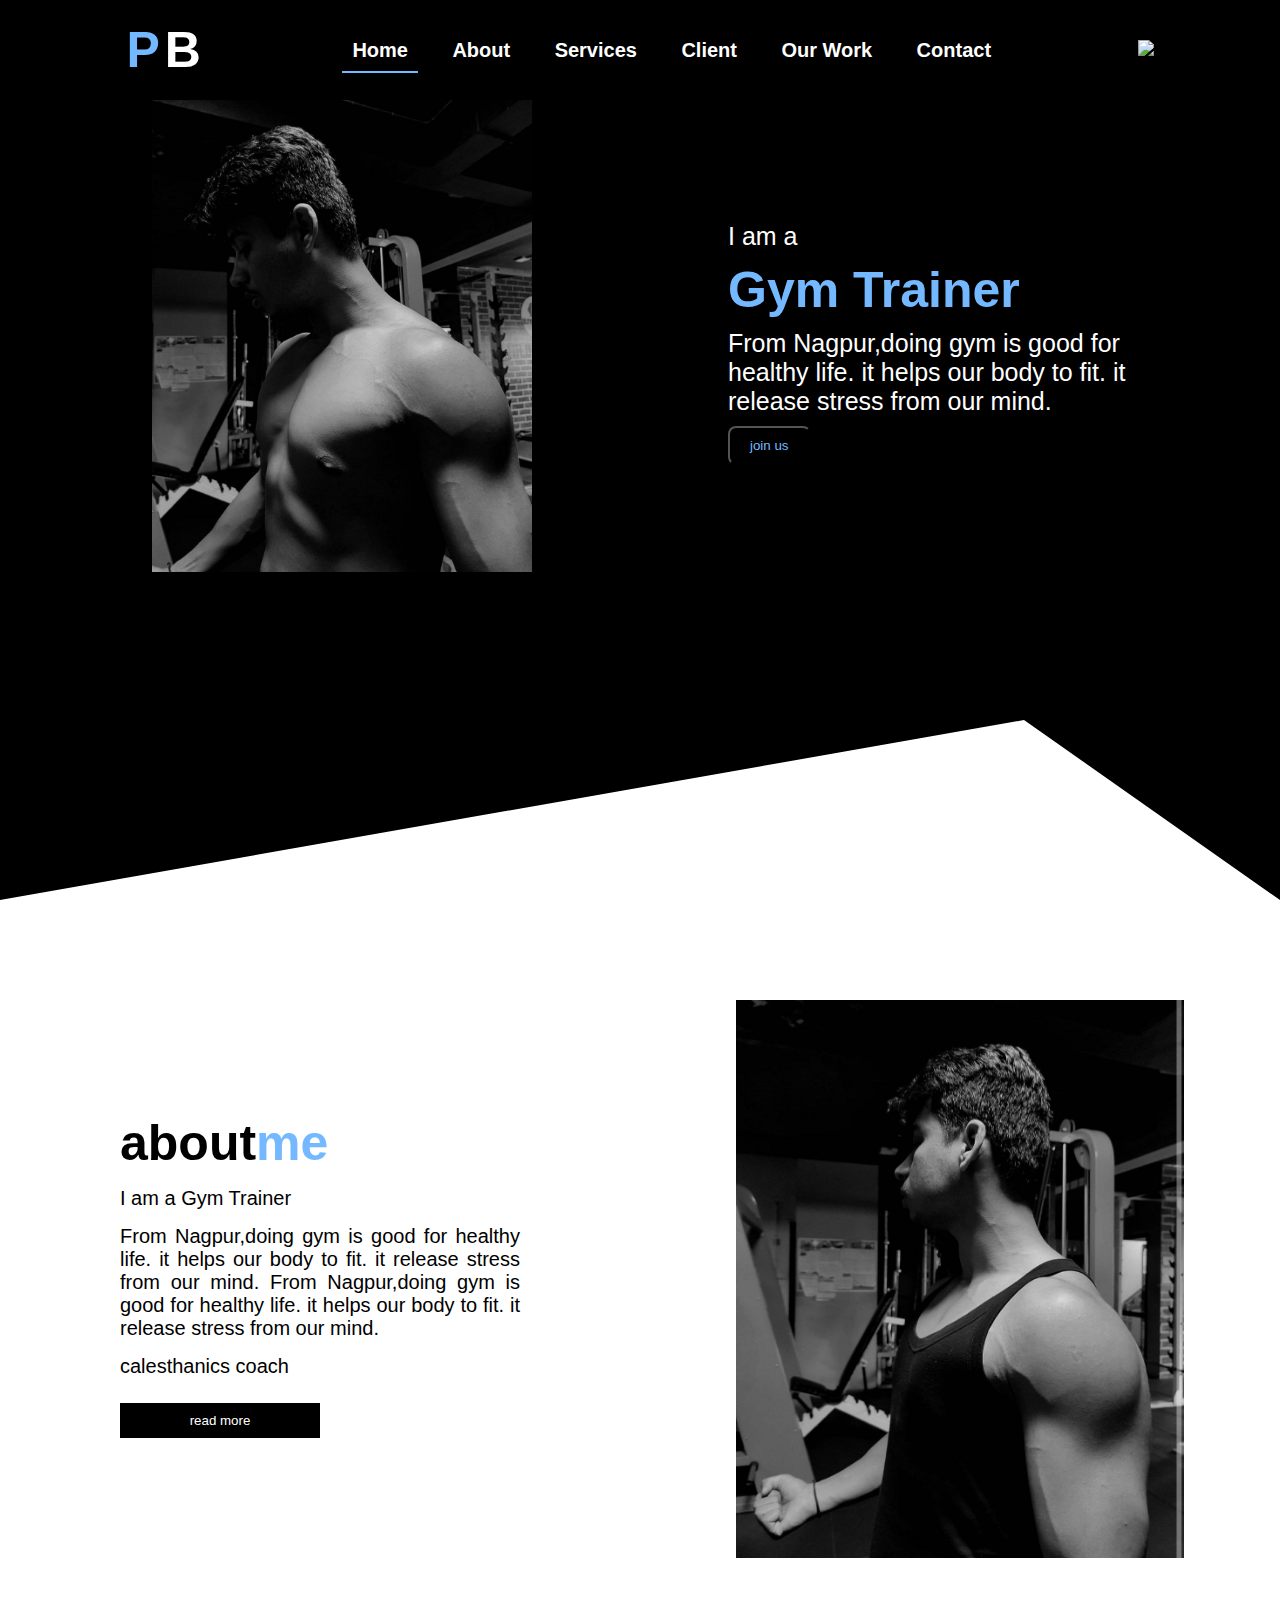
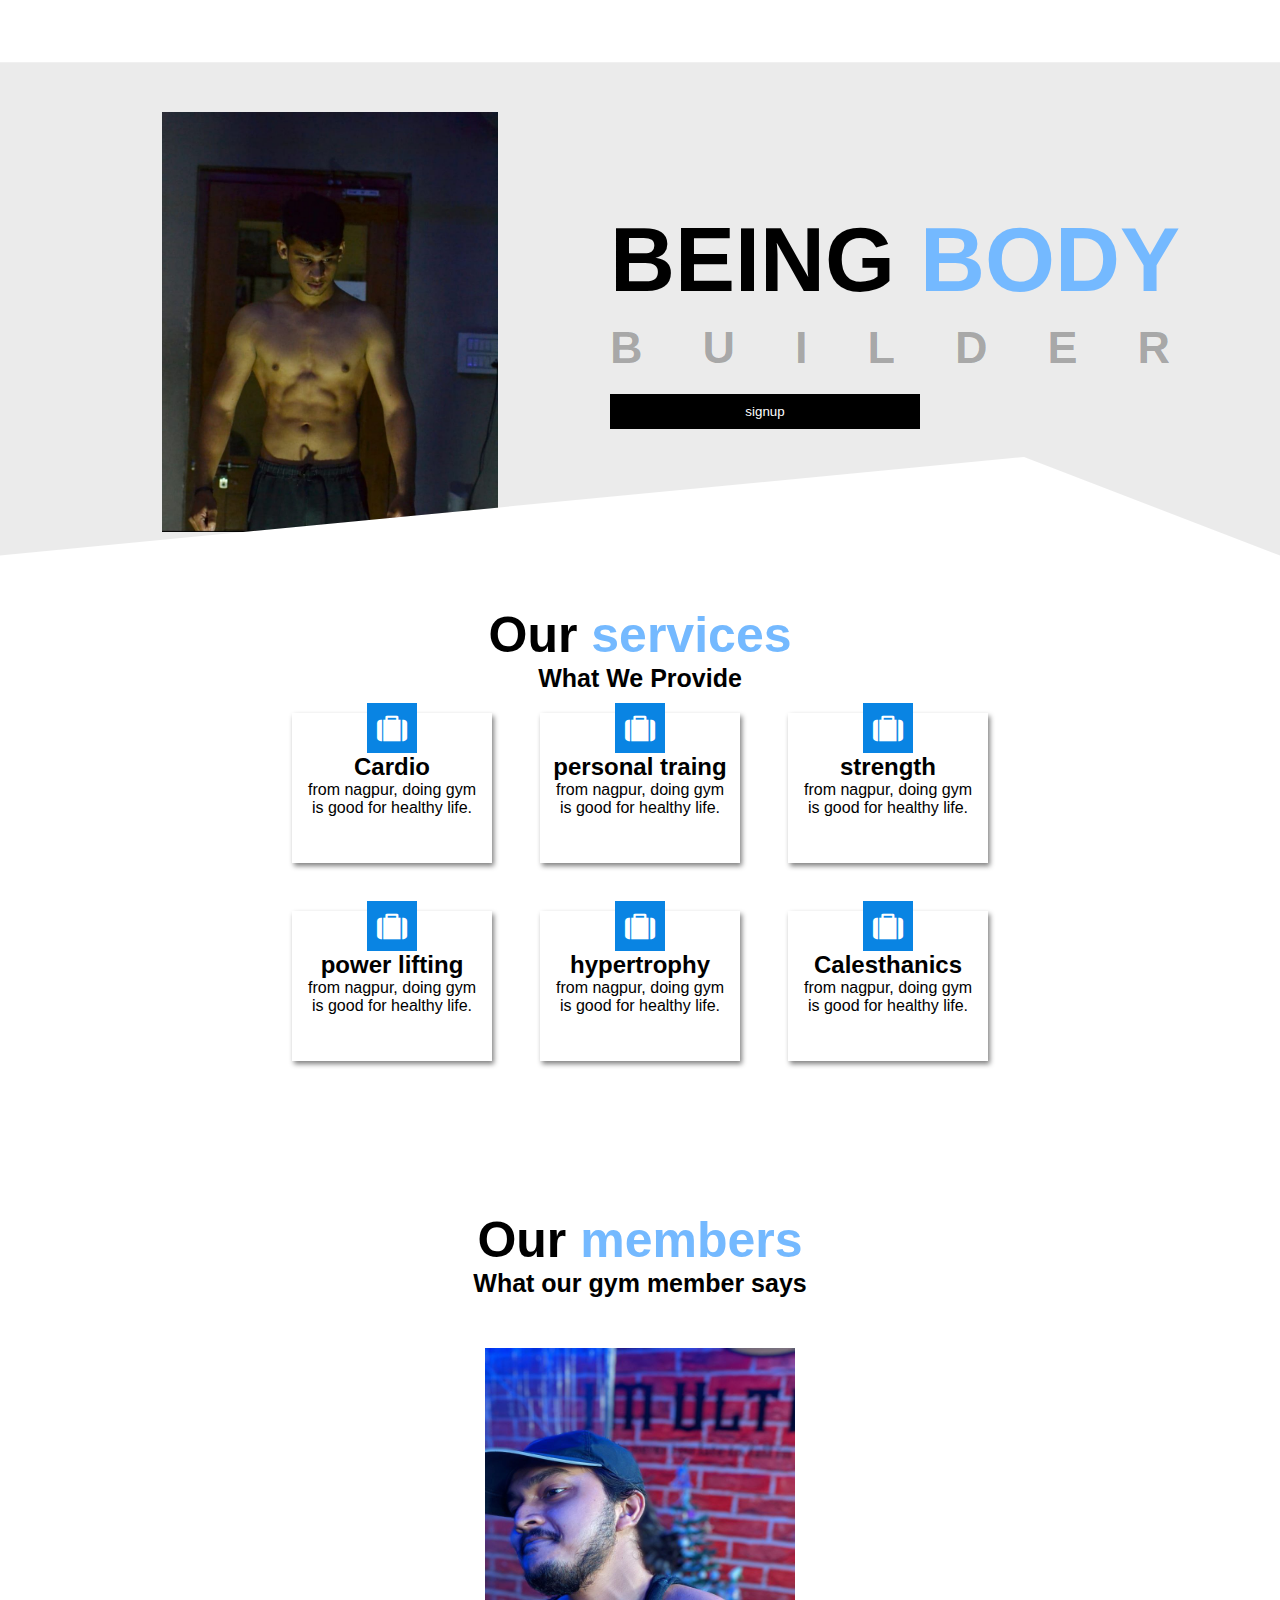
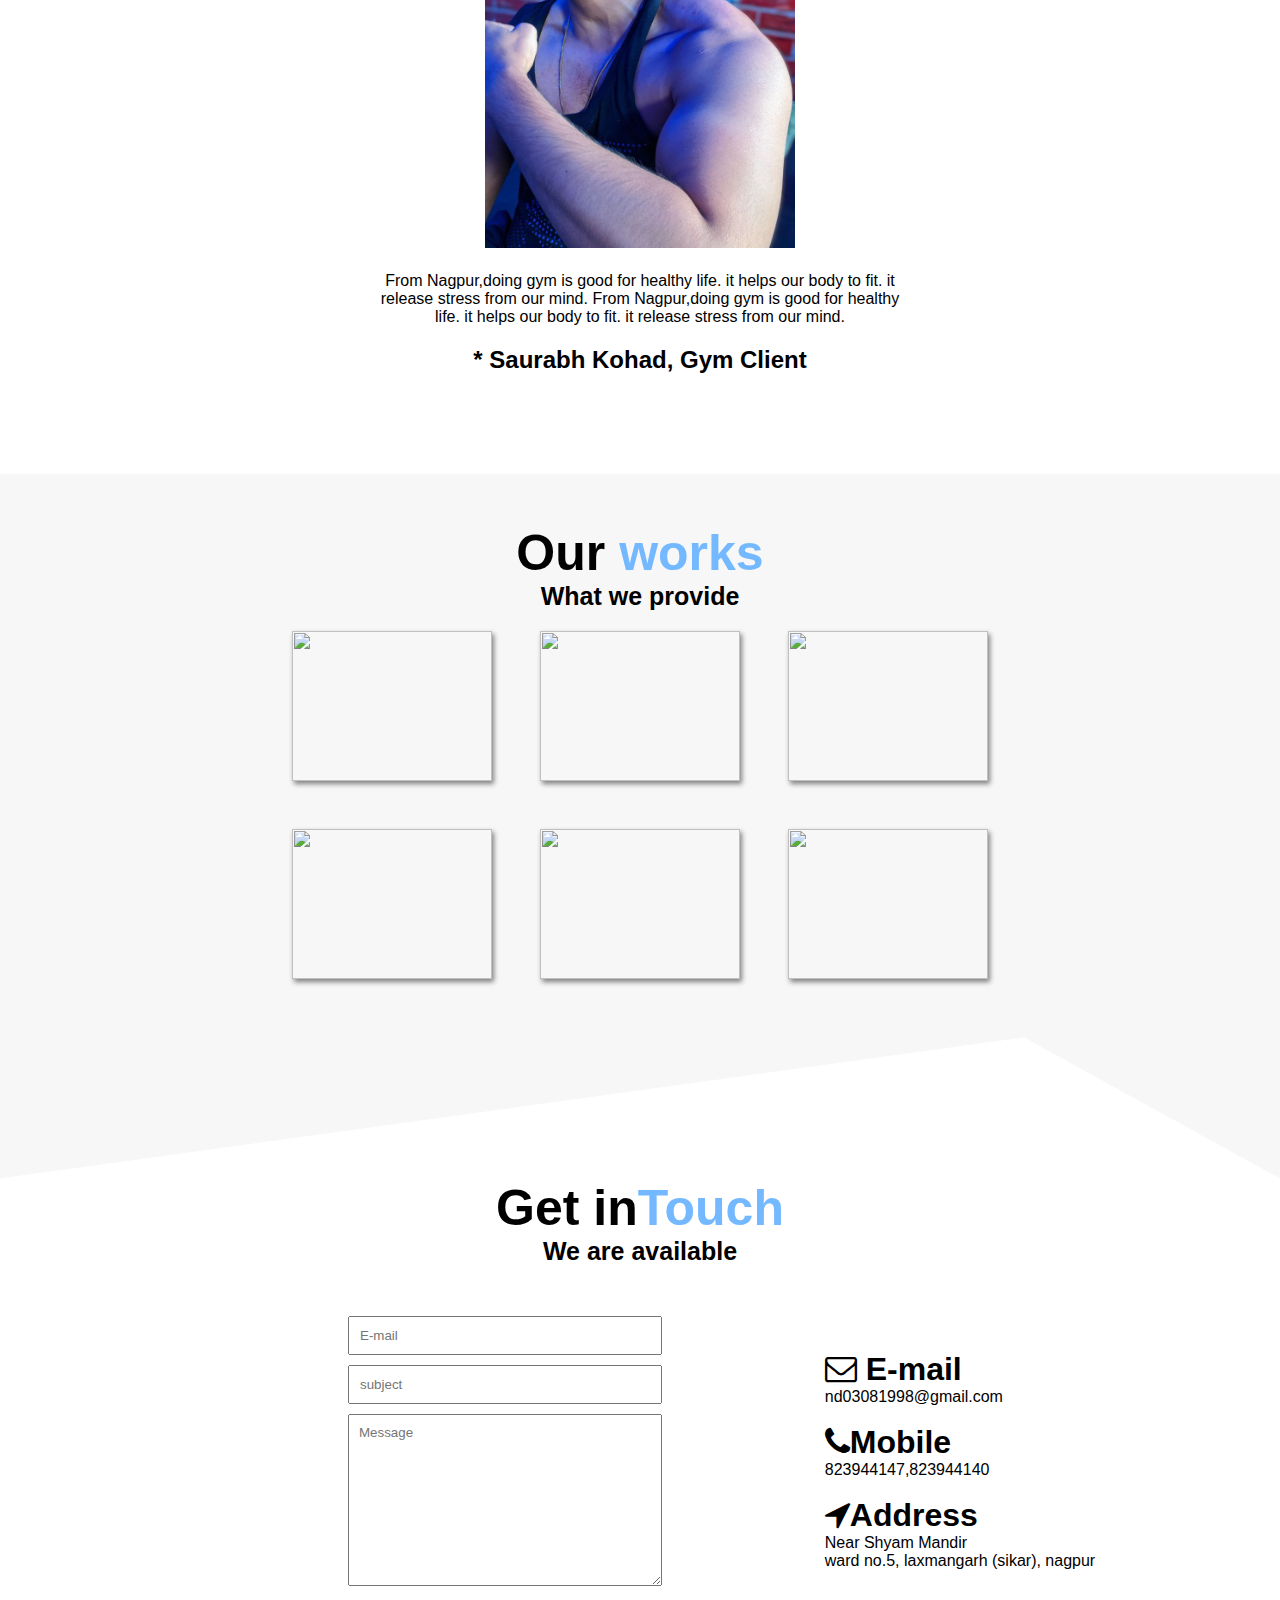
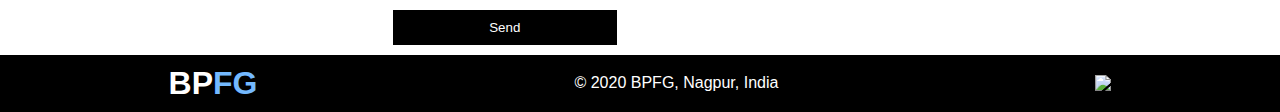
==== index.html @ 3e50f6fe "Update and rename gym website.html to index.html" ====
<!DOCTYPE html>
<html>
<head>
	<meta charset="utf-8">
	<meta name="viewport" content="width=device-width, initial-scale=1">
	<link rel="stylesheet" type="text/css" href="style.css">
	<link rel="stylesheet" type="text/css" href="https://cdnjs.cloudflare.com/ajax/libs/font-awesome/4.7.0/css/font-awesome.min.css">
	<title>pranay fitness</title>
</head>
<body>

	<header>
		<nav>
			<div class="logo">
				<span id="blue">P</span>B
		    </div>
		    <div class="menu">
		    	<a href="#">Home</a>
		    	<a href="#">About</a>
		    	<a href="#">Services</a>
		    	<a href="#">Client</a>
		    	<a href="#">Our Work</a>
		    	<a href="#">Contact</a>
		    </div>

		    <div class="icon">
		    	<img src="/images/icon6.PNG">
		    </div>
		</nav>

		<div class="container">
			<div class="left">
				<div class="pranu">
				<img src="images/pranay1.jpg">
			    </div>
		    </div>

            <div class="right">
            	<p>I am a</p>
            	<h1>Gym Trainer</h1>
            	<p>From Nagpur,doing gym is good for healthy life. it helps our body to fit. it 
            	release stress from our mind.</p>
            	<button class="btn">join us</button>

            </div>
          
	    </div>
   </header>
   <section id="about">
   	<div class="about-row">
   		<div class="about-left-col">
   		<h1>about<span id="blue">me</span></h1>
   		<p id="p-title">I am a Gym Trainer</p>
   		<p>
   			From Nagpur,doing gym is good for healthy life. it helps our body to fit. it 
            	release stress from our mind. From Nagpur,doing gym is good for healthy life. it helps our body to fit. it 
            	release stress from our mind.
            </p>
            <p>
            	calesthanics coach
            </p>
            
            <button class="c-btn">read more</button>
            </div>
   		<div class="about-right-col">
   			<img src="images/pranay2.jpg">
   		</div>
   	</div>
   </section>
   <section id="signup">
   	    <div class="signup-row">
             <div class="signup-left-col">
             	<img src="images/pranay3.jpg">
             </div>  
             <div class="signup-right-col">
             	<h1> BEING <span id="blue">BODY</span></h1>
             	<h2>BUILDER</h2>
             	<button class="c-btn">signup</button>

             </div>	
        </div>

   </section>
   <section id="services">
   	<div class="services-info">
   		<h1>Our <span id="blue">services</span></h1>
   		<p>What We Provide</p>
   	</div>
   	<div class="services-row">
   		<div class='services-box'>
   			<i class="fa fa-suitcase" aria-hidden="true"></i>

   			<h2>Cardio</h2>
   			<p> from nagpur, doing gym is good for healthy life.</p>

   		</div>
   		<div class='services-box'>
   			<i class="fa fa-suitcase" aria-hidden="true"></i>

   			<h2>personal traing</h2>
   			<p> from nagpur, doing gym is good for healthy life.</p>

   		</div>
   		<div class='services-box'>
   			<i class="fa fa-suitcase" aria-hidden="true"></i>

   			<h2>strength</h2>
   			<p> from nagpur, doing gym is good for healthy life.</p>

   		</div>
   		<div class='services-box'>
   			<i class="fa fa-suitcase" aria-hidden="true"></i>

   			<h2>power lifting</h2>
   			<p> from nagpur, doing gym is good for healthy life.</p>

   		</div>
   		<div class='services-box'>
   			<i class="fa fa-suitcase" aria-hidden="true"></i>
   			<h2>hypertrophy</h2>
   			<p> from nagpur, doing gym is good for healthy life.</p>

   		</div>
   		<div class='services-box'>
   			<i class="fa fa-suitcase" aria-hidden="true"></i>

   			<h2>Calesthanics</h2>
   			<p> from nagpur, doing gym is good for healthy life.</p>

   		</div>
   	</div>
   </section>
   <section id="members">
   	 <div class="services-info">
   		<h1>Our <span id="blue">members</span></h1>
   		<p>What our gym member says</p>
   	 </div>
   	 <div class="members-card">

   	 	<img src="images/saurabh.jpg">
   	 	<p>
   			From Nagpur,doing gym is good for healthy life. it helps our body to fit. it 
            	release stress from our mind. From Nagpur,doing gym is good for healthy life. it helps our body to fit. it 
            	release stress from our mind.
            </p> 
            <h2>* Saurabh Kohad, Gym Client</h2>

   	 	
   	 </div>
   </section>
   <section id ="work">
   	<div class="services-info">
   		<h1>Our <span id="blue">works</span></h1>
   		<p>What we provide</p>
   	 </div>

   
   <div class="services-row">
   	<div class="work-box">
   		<img src="images/sport1.JPEG">
   	</div>
   	<div class="work-box">
   		<img src="images/sport2.JPEG">
   	</div>
   	<div class="work-box">
   		<img src="images/sport3.JPEG">
   	</div>
   	<div class="work-box">
   		<img src="images/sport4.JPEG">
   	</div>
   	<div class="work-box">
   		<img src="images/sport5.JPEG">
   	</div>
    <div class="work-box">
   		<img src="images/sport6.JPEG">
   	</div>
   	
   </div>
</section>
<section id="contact">
	<div class="services-info">
   		<h1>Get in<span id="blue">Touch</span></h1>
   		<p>We are available</p>
   	 </div>
   	 <div class="contact-row"> 
   	 	<div class="contact-left-col">
   	 		<div class="form">
   	 			<input type="text" name="place" placeholder="E-mail">
   	 			<input type="text" name="place" placeholder="subject"> <br>
   	 			<textarea rows="10" cols="40" placeholder="Message"></textarea><br>
   	 			<button class="c-btn">Send</button>
   	 		</div>
   	 		
   	 	</div>
   	 	<div class="contact-rightt-col">
   	 		<h1><i class="fa fa-envelope-o" aria-hidden="true"></i> E-mail</h1><p>
   	 		nd03081998@gmail.com</p><br>
   	 		<h1><i class="fa fa-phone" aria-hidden="true"></i>Mobile</h1><p>823944147,823944140</p>
   	 		<br>
   	 		<h1><i class="fa fa-location-arrow" aria-hidden="true"></i>Address</h1>
   	 		<p>Near Shyam Mandir<br>
   	 		ward no.5, laxmangarh (sikar), nagpur
   	 	</p>
   	 		
   	 	</div>
   	 	
   	 </div>
	
</section>
<section id="footer">
	<h1>BP<span id="blue">FG</span></h1>
	<p>&copy; 2020 BPFG, Nagpur, India</p>
	<img src="images/icon6.PNG">
</section>

</body>
</html>
---- style.css ----
*{padding: 0; margin: 0;box-sizing: border-box;font-family: sans-serif;}
header{
	width: 100%;
	height: 100vh;
	background: black; 
	clip-path: polygon(0% 0%,100% 0%,100% 100%,80% 80%, 0% 100%);
}
nav{
	width: 100%;
	height: 100px;
	display: flex;
	justify-content: space-evenly;
	align-items: center;
	color: white;
}

.logo{
	font-size: 50px;
	font-weight: bold;
	letter-spacing: 5px;
}

#blue{
	color: #74b9ff;
}

.menu a{
	text-decoration: none;
	color: white;
	font-size: 20px;
	font-weight: bold;
	padding: 10px;
	margin: 10px;
}

.menu a:first-child{
	border-bottom: 2px solid #74b9ff;
}

.container{
	width: 100%;
	display: flex;
	justify-content: center;
	align-items: center;
	color: white;
}

.left{
	flex-basis: 45%;
}

.right{
	flex-basis: 45%;
	max-width: 400px;
}

.right h1{
	color: #74b9ff;
	font-size: 50px;
}

.right p{
	font-size: 25px;
	margin: 10px 0px;
}

.btn{
	background: transparent;
	padding: 10px 20px;
	color: #74b9ff;
	border1px solid #74b9ff;
	border-radius: 8px;
}

#about{
	padding: 100px 0px;
}

.about-row{
	width: 100%;
	display: flex;
	justify-content: space-around;
	align-items: center;
}

.about-left-col{
	flex-basis: 50%;
}

.about-right-col{
	flex-basis: 50%;
	text-align: center;
}

.about-right-col img{
	width: 70%;
}

.about-left-col{
	max-width: 400px;
	 margin: auto;
}

.about-left-col h1{
    font-size: 50px;
}

.about-left-col p{
	font-size: 20px;
	text-align: justify;
	margin: 15px 0px;
}

.c-btn{
	padding: 10px;
	margin: 10px 0px;
	color: white;
	border: none;
	background: #74b9ff;
}

.pranu img{
	width: 66%;
}

#signup{
	padding: 50px;
	padding-bottom: 20px;
	background: rgba(0,0,0,0.08);
	clip-path: polygon(0% 0%,100% 0%,100% 100%,80% 80%, 0% 100%);
}
.signup-row{
	display: flex;
	justify-content: space-around;
	align-items: center;
}

.signup-left-col{
	flex-basis: 50%;
	text-align: center;
}

.signup-left-col img{
	width: 60%;
}

.signup-right-col{
	flex-basis: 50%;
}

.signup-right-col h1{
	font-size: 90px;
}

.signup-right-col h2{
	font-size: 45px;
	letter-spacing: 60px;
	color: rgba(0,0,0,0.3);
	margin: 10px 0px;
}

#services{
	padding: 50px 0px;
}

.services-info{
	text-align: center;

}

.services-info h1{
	font-size: 50px;
}

.services-info p{
	font-size: 25px;
	font-weight: bold ;
}

.services-row{
	display: grid;
	grid-template-columns: repeat(3,200px);
	grid-auto-rows: minmax(150px,auto);
	grid-gap: 3em;
	justify-content: center;
	padding-top: 20px;
}

.services-box{
	box-shadow: 2px 3px 5px grey;
	padding: 10px;
	text-align: center;
}
.services-box i{
	background:#0984e3;
	color: white;
	font-size: 30px;
	padding: 10px;
	margin-top: -20px;
}
#members{
	padding: 100px;
	background: url(images/dumbell.png);
	background-size: 35% 35%;
	background-repeat: no-repeat;
	background-position: top right;
}

#members img{
	width: 310px;
	height: 500px;
}
.members-card{
	text-align: center;
	padding-top: 50px;
	width: 50%;
	margin: auto;
}

.members-card p{
	margin: 20px 0px;
}

.members-card h2{
	margin: 20px opx;
}



#work{
	padding-top: 50px;
	padding-bottom: 200px;
	background: rgba(0, 0, 0, 0.03);
	clip-path: polygon(0% 0%,100% 0%,100% 100%,80% 80%, 0% 100%);

}
.work-box{
	box-shadow: 2px 3px 5px grey;

}
.work-box img{
	width: 100%;
	height: 100%;
}
.contact{
	padding: 30px 0px;

}
.contact-row{
	display: flex;
	justify-content: center;
	align-items: center;
}
.contact-left-col{
	flex-basis: 50%;
	padding-top: 50px;
}
.contact-right-col{
	flex-basis: 50%;
	max-width: 450px;
	margin: auto;
	
}
.contact-right-col i{
	font-size: 20px;
	padding: 10px;
	background: #74b9ff;
	color: white;
}
.contact-right-col p{
	margin-top: 10px;
	margin-bottom: 20px;
}
.form{
	width: 70%;
	margin: auto;
	text-align: center;
}
.form input[type="text"]{
	width: 70%;
	padding: 10px;
	margin-bottom: 10px;
}
textarea{
	width: 70%;
	padding: 10px;
	margin-bottom: 10px;
}

.c-btn{
	background: black;
	color: white;
	padding: 10px;
	width: 50%;
	border: none;
}
#footer{
	background: black;
	color: white;
	padding: 10px;
	display: flex;
	justify-content: space-around;
	align-items: center;
}
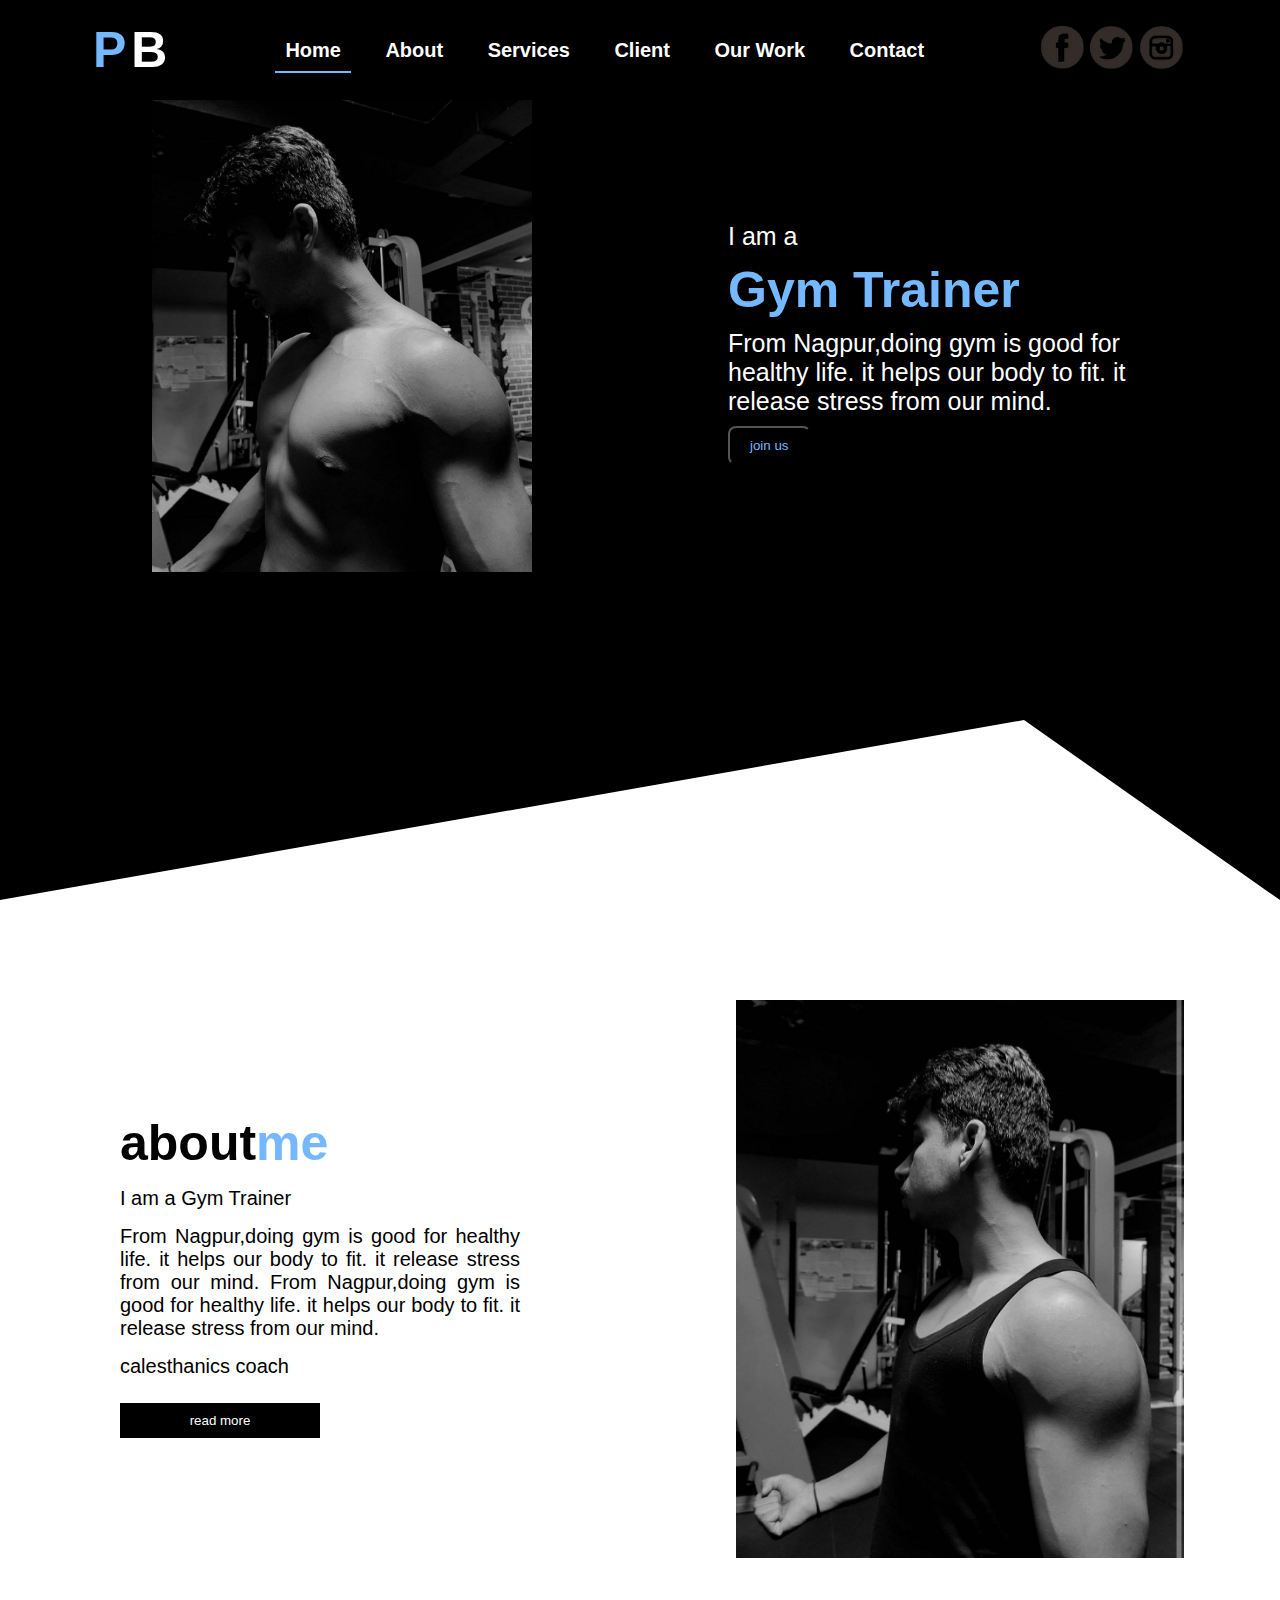
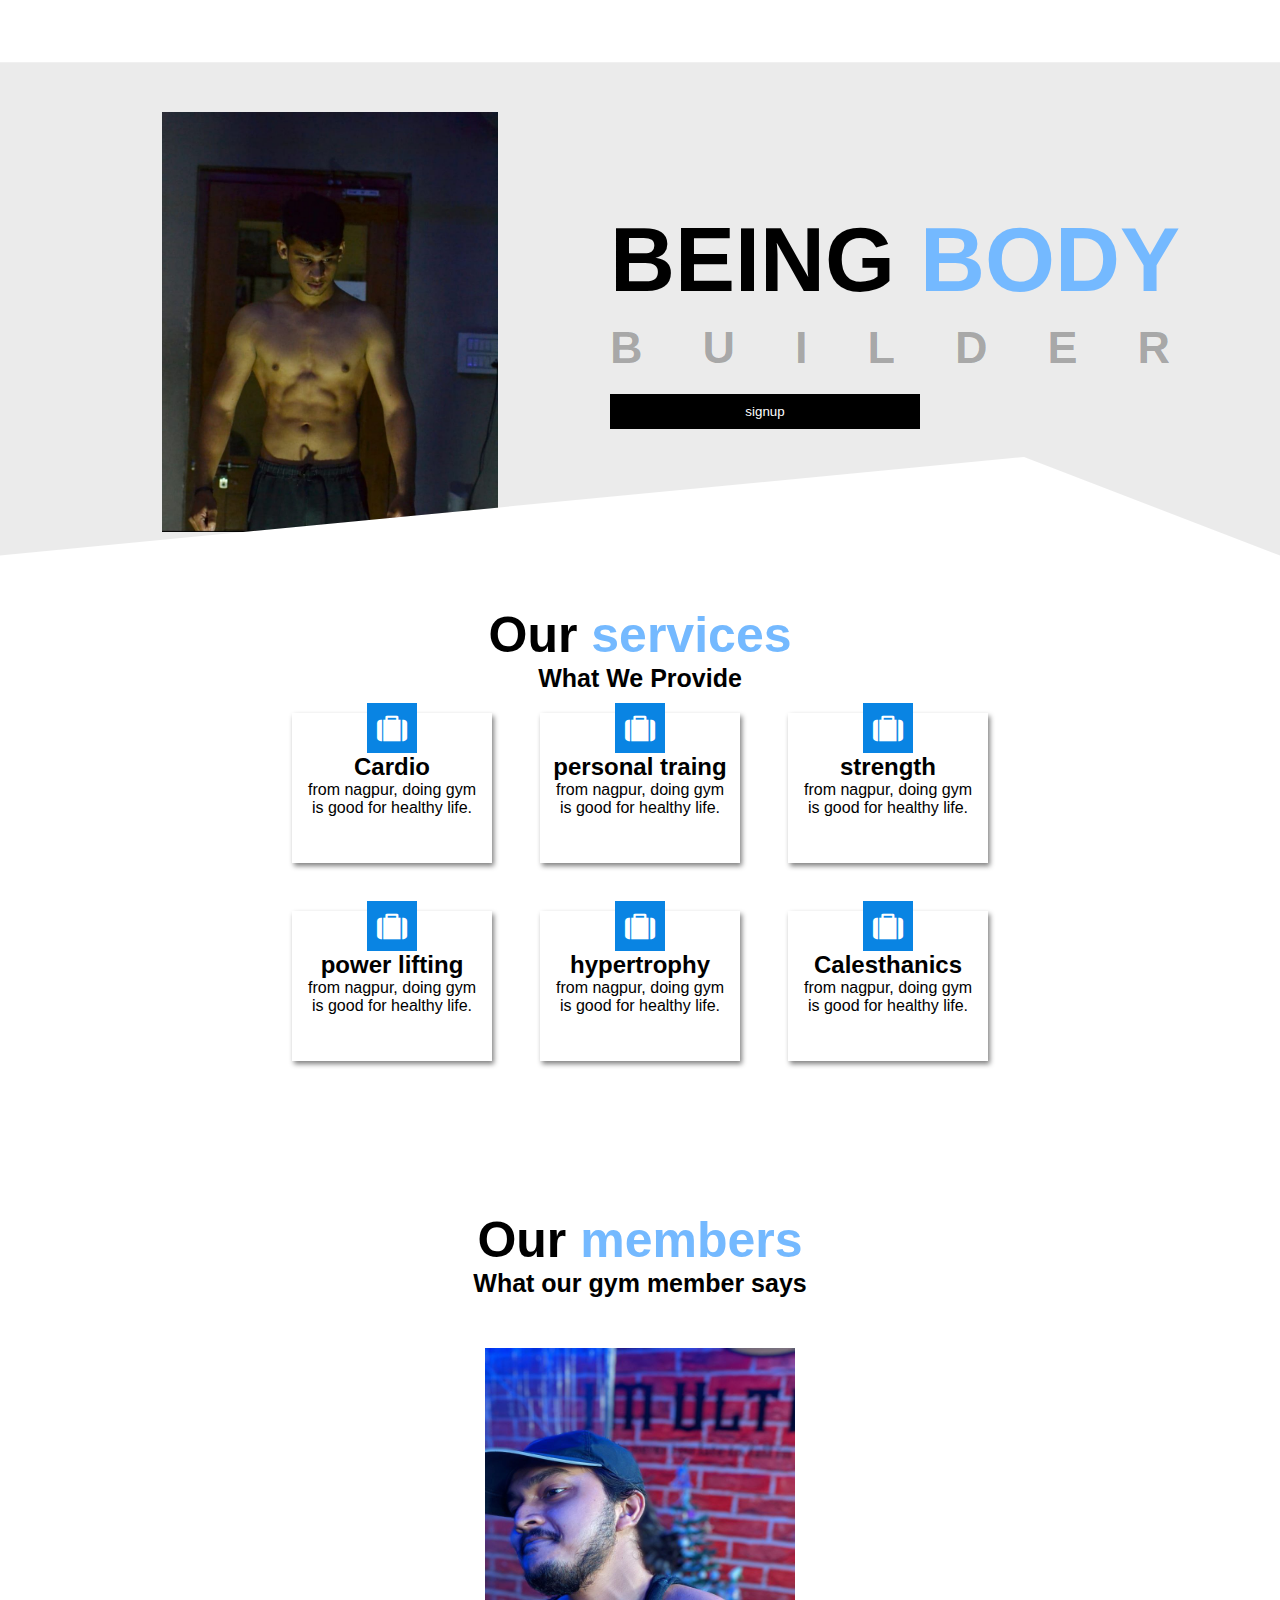
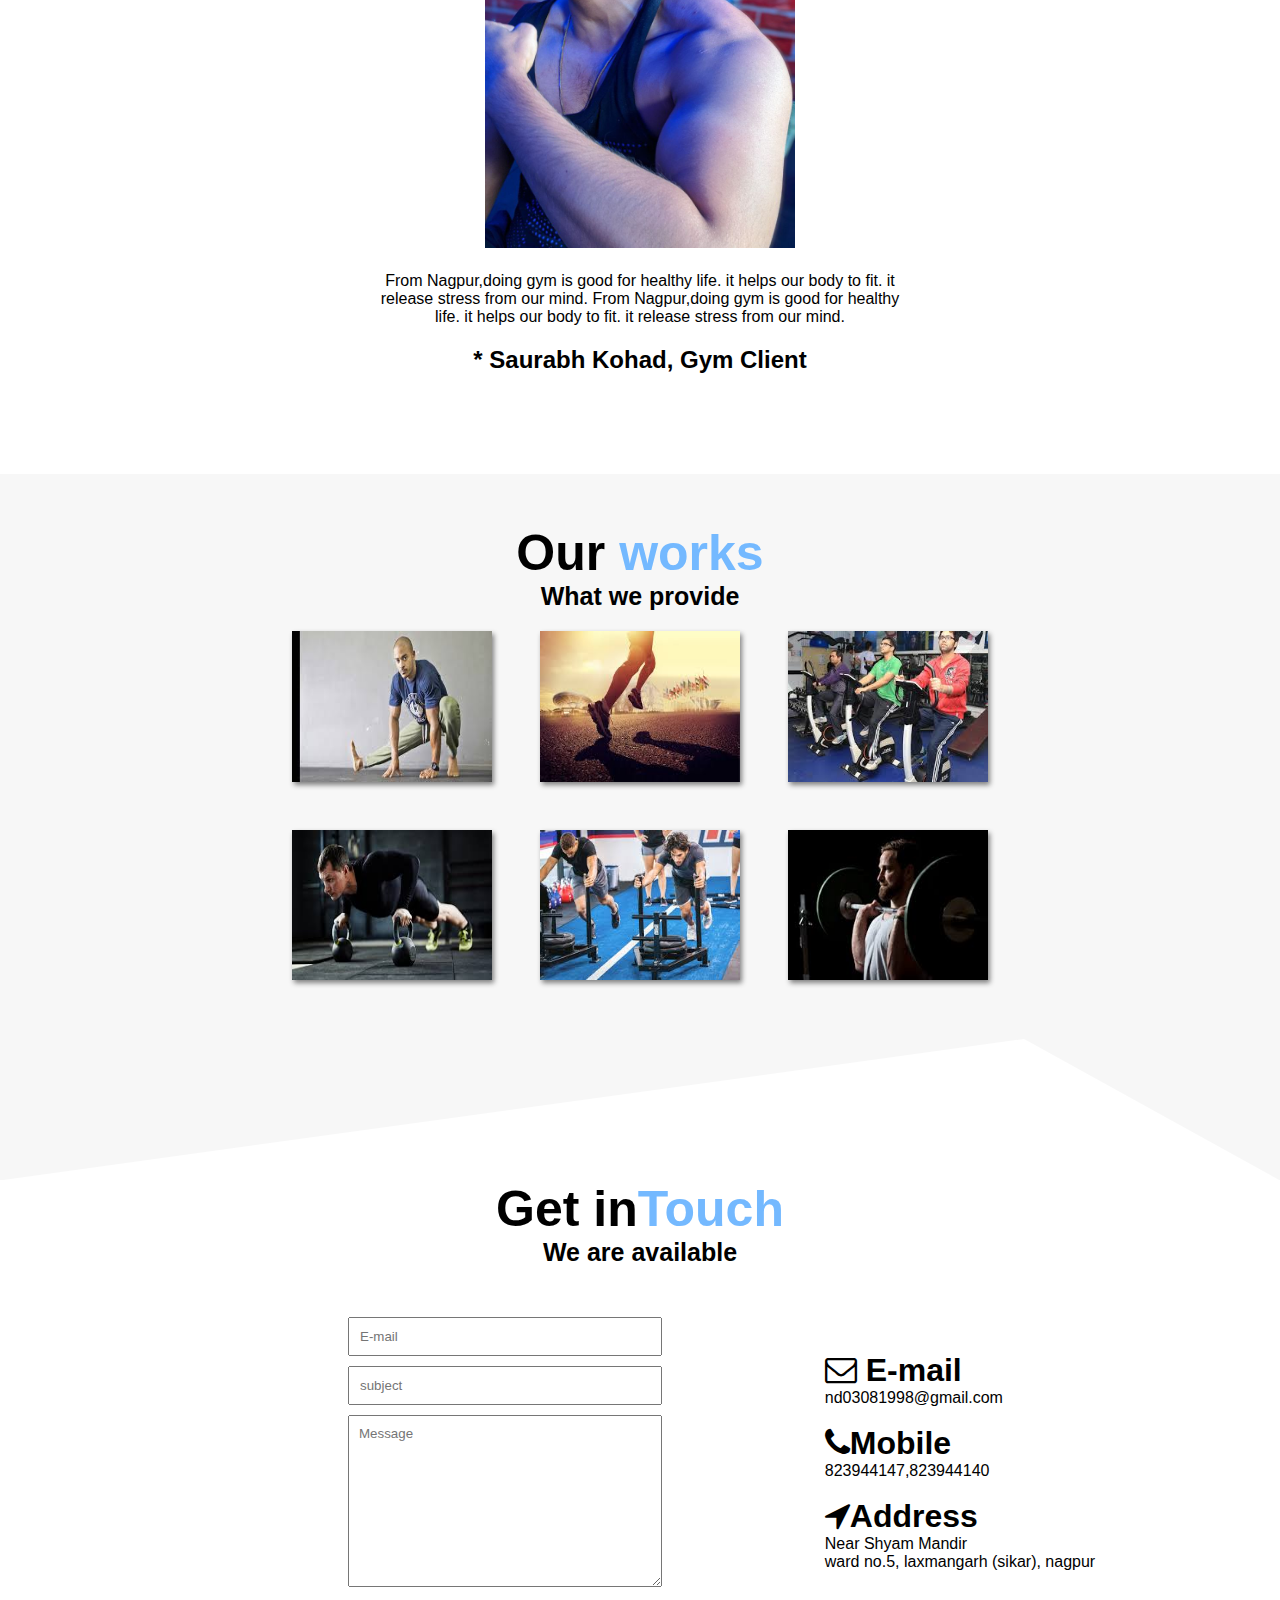
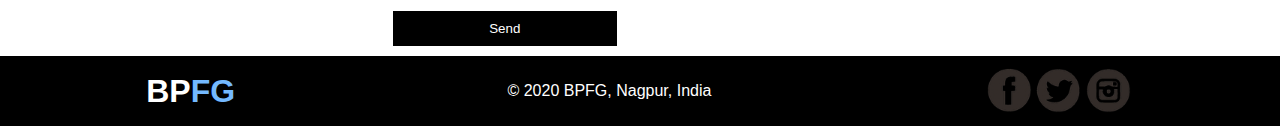
==== commit e241203c: "Update index.html" ====
--- a/index.html
+++ b/index.html
@@ -24,7 +24,7 @@
 		    </div>
 
 		    <div class="icon">
-		    	<img src="/images/icon6.PNG">
+		    	<img src="/images/icon6.png">
 		    </div>
 		</nav>
 
@@ -157,22 +157,22 @@
    
    <div class="services-row">
    	<div class="work-box">
-   		<img src="images/sport1.JPEG">
-   	</div>
-   	<div class="work-box">
-   		<img src="images/sport2.JPEG">
-   	</div>
-   	<div class="work-box">
-   		<img src="images/sport3.JPEG">
-   	</div>
-   	<div class="work-box">
-   		<img src="images/sport4.JPEG">
-   	</div>
-   	<div class="work-box">
-   		<img src="images/sport5.JPEG">
+   		<img src="images/sport1.jpeg">
+   	</div>
+   	<div class="work-box">
+   		<img src="images/sport2.jpeg">
+   	</div>
+   	<div class="work-box">
+   		<img src="images/sport3.jpeg">
+   	</div>
+   	<div class="work-box">
+   		<img src="images/sport4.jpeg">
+   	</div>
+   	<div class="work-box">
+   		<img src="images/sport5.jpeg">
    	</div>
     <div class="work-box">
-   		<img src="images/sport6.JPEG">
+   		<img src="images/sport6.jpeg">
    	</div>
    	
    </div>
@@ -210,7 +210,7 @@
 <section id="footer">
 	<h1>BP<span id="blue">FG</span></h1>
 	<p>&copy; 2020 BPFG, Nagpur, India</p>
-	<img src="images/icon6.PNG">
+	<img src="images/icon6.png">
 </section>
 
 </body>
